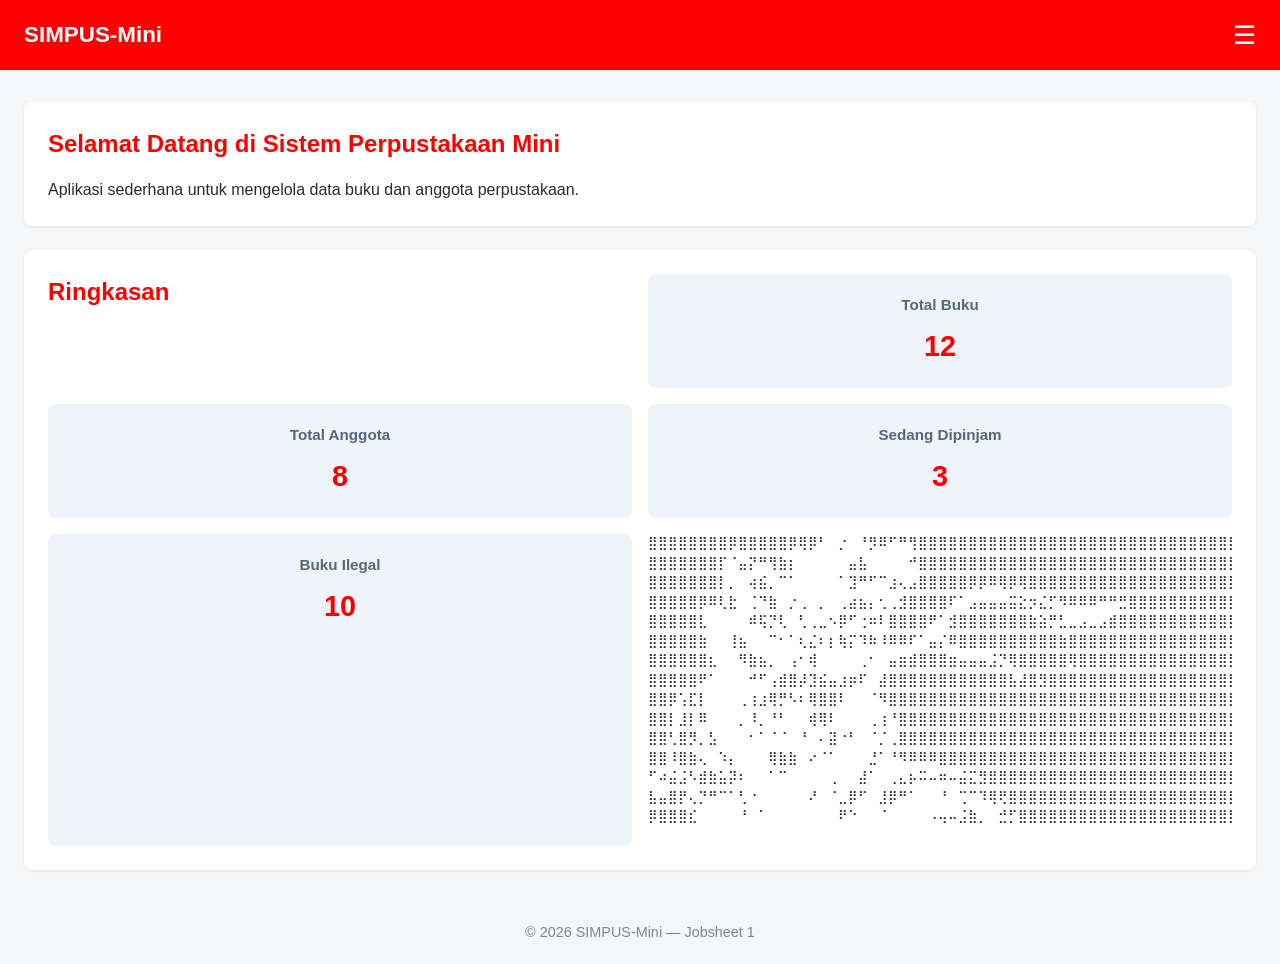
==== praktikum03/praktikum3.2/index.html @ e321911d "praktikum 2 & 3" ====
<!DOCTYPE html>
<html lang="id">

<head>
    <meta charset="UTF-8">
    <meta name="viewport" content="width=device-width, initial-scale=1">
    <title>SIMPUS-Mini | Beranda</title>
    <link rel="stylesheet" href="assets/css/style.css">
</head>

<body>
    <header>
        <h1>SIMPUS-Mini</h1>
        <input type="checkbox" id="nav-toggle" class="nav-toggle">
        <nav>
            <ul>
                <li><a href="index.html">Beranda</a></li>
                <li><a href="buku/list.html">Daftar Buku</a></li>
                <li><a href="buku/tambah.html">Tambah Buku</a></li>
                <li><a href="../anggota/list.html">Daftar Anggota</a></li>
            </ul>
        </nav>
         <label for="nav-toggle" class="nav-toggle-label">&#9776</label>
    </header>

    <main>

        <section>
            <h2>Selamat Datang di Sistem Perpustakaan Mini</h2>
            <p>Aplikasi sederhana untuk mengelola data buku dan anggota perpustakaan.</p>
        </section>
        <section>
            <h2>Ringkasan</h2>
            <article>
                <h3>Total Buku</h3>
                <p>12</p>
            </article>
            <article>
                <h3>Total Anggota</h3>
                <p>8</p>
            </article>
            <article>
                <h3>Sedang Dipinjam</h3>
                <p>3</p>
            </article>
            <article>
                <h3>Buku Ilegal</h3>
                <p>10</p>
            </article>
            <div class="table-responsive">
            <pre>
⣿⣿⣿⣿⣿⣿⣿⣿⡿⣿⣿⣿⣿⣿⡿⢿⡿⠃⠀⡐⠀⠘⡻⠿⠋⠛⢻⣿⣿⣿⣿⣿⣿⣿⣿⣿⣿⣿⣿⣿⣿⣿⣿⣿⣿⣿⣿⣿⣿⣿⣿⣿⣿⣿⣿⣿⣿⣿⣿⣿⣿⣿⣿⣿⣿⣿⣿
⣿⣿⣿⣿⣿⣿⣿⡏⠈⣤⡝⠛⢻⣷⡆⠀⠀⠀⠀⠀⣤⣧⠀⠀⠀⠀⠚⣿⣿⣿⣿⣿⣿⣿⣿⣿⣿⣿⣿⣿⣿⣿⣿⣿⣿⣿⣿⣿⣿⣿⣿⣿⣿⣿⣿⣿⣿⣿⣿⣿⣿⣿⣿⣿⣿⣿⣿⣿
⣿⣿⣿⣿⣿⣿⣿⡇⡀⠀⢴⣮⡀⠉⠁⠀⠀⠀⠀⠁⣹⠛⠋⠉⣰⢄⣠⣿⣿⣿⣿⣿⡿⡿⠿⢿⡿⢿⣿⣿⣿⣿⣿⣿⣿⣿⣿⣿⣿⣿⣿⣿⣿⣿⣿⣿⣿⣿⣿⣿⣿⣿⣿⣿⣿⣿⣿
⣿⣿⣿⣿⣿⡿⠿⢇⣗⠀⢈⠙⣷⠀⡐⢀⠀⡀⠀⢀⣴⣦⡄⢂⢀⣺⣿⣿⣿⣿⠏⠁⣠⣤⣤⣤⣭⣕⡲⣌⡋⠻⠿⠿⠿⠛⠛⣛⣿⣿⣿⣿⣿⣿⣿⣿⣿⣿⣿⣿⣿⣿⣿⣿⣿⣿⣿
⣿⣿⣿⣿⣿⣇⠀⠀⠀⠀⠾⢯⡙⢇⠀⢃⢀⣀⠢⡿⠋⢐⠶⠇⣿⣿⣿⣿⠟⠁⣺⣿⣿⣿⣿⣿⣿⣿⣷⣵⡛⣃⣀⣠⣀⣠⣾⣿⣿⣿⣿⣿⣿⣿⣿⣿⣿⣿⣿⣿⣿⣿⣿⣿⣿⣿⣿
⣿⣿⣿⣿⣿⣷⠀⠀⢸⣦⠀⠀⠉⠂⠁⢆⣌⠆⡆⢷⡍⠹⠷⠸⠿⠿⠏⠁⣤⡌⠿⣿⣿⣿⣿⣿⣿⣿⣿⣿⣿⣷⣿⣿⣿⣿⣿⣿⣿⣿⣿⣿⣿⣿⣿⣿⣿⣿⣿⣿⣿⣿⣿⣿⣿⣿⣿
⣿⣿⣿⣿⣿⣿⣆⠀⠀⠻⣷⣦⡀⠀⢠⠂⢾⠀⠀⠀⠀⢀⠂⠀⣤⣶⣾⣿⣿⣿⣶⣤⣤⣤⣨⡙⢿⣿⣿⣿⣿⣿⢿⣿⣿⣿⣿⣿⣿⣿⣿⣿⣿⣿⣿⣿⣿⣿⣿⣿⣿⣿⣿⣿⣿⣿⣿
⣿⣿⣿⣿⣿⠟⠁⠀⠀⠀⠚⠋⢠⣾⣿⡼⣹⣮⣤⣰⡶⠏⠀⣼⣿⣿⣿⣿⣿⣿⣿⣿⣿⣿⣿⣿⣧⣼⣿⣻⣿⣿⣿⣿⣿⣿⣿⣿⣿⣿⣿⣿⣿⣿⣿⣿⣿⣿⣿⣿⣿⣿⣿⣿⣿⣿⣿
⣿⣿⡿⢡⣏⡇⠀⠀⠀⢀⢰⣰⢿⡛⠣⠆⢿⣿⣿⠇⠀⠀⠈⠻⣿⣿⣿⣿⣿⣿⣿⣿⣿⣿⣿⣿⣿⣿⣿⣿⣿⣿⣿⣿⣿⣿⣿⣿⣿⣿⣿⣿⣿⣿⣿⣿⣿⣿⣿⣿⣿⣿⣿⣿⣿⣿⣿
⣿⣿⡇⣸⡇⠿⠀⠀⠀⡀⠸⡀⠘⠃⠀⠀⢾⢿⠇⠀⠀⠀⢀⢰⠘⣿⣿⣿⣿⣿⣿⣿⣿⣿⣿⣿⣿⣿⣿⣿⣿⣿⣿⣿⣿⣿⣿⣿⣿⣿⣿⣿⣿⣿⣿⣿⣿⣿⣿⣿⣿⣿⣿⣿⣿⣿⣿
⣿⣿⢃⣿⡻⡀⣣⠀⠀⠀⠂⠁⠈⠈⠀⠘⠀⠄⣽⠐⠃⠀⠈⡈⢀⣿⣿⣿⣿⣿⣿⣿⣿⣿⣿⣿⣿⣿⣿⣿⣿⣿⣿⣿⣿⣿⣿⣿⣿⣿⣿⣿⣿⣿⣿⣿⣿⣿⣿⣿⣿⣿⣿⣿⣿⣿⣿
⣿⣿⠸⣿⣷⢄⠀⠱⡄⠀⠀⠀⢿⣷⣷⠀⠔⠈⠁⠀⠀⠀⣘⠁⠘⠻⠿⠿⠿⣿⣿⣿⣿⣿⣿⣿⣿⣿⣿⣿⣿⣿⣿⣿⣿⣿⣿⣿⣿⣿⣿⣿⣿⣿⣿⣿⣿⣿⣿⣿⣿⣿⣿⣿⣿⣿⣿
⠋⠴⣬⣨⠣⣾⣷⣥⡽⠆⠀⠀⠁⠉⠀⠀⠀⠀⢀⠀⠀⣼⠁⠀⢀⣄⡦⠭⠤⠶⠤⣬⣍⣻⣿⣿⣿⣿⣿⣿⣿⣿⣿⣿⣿⣿⣿⣿⣿⣿⣿⣿⣿⣿⣿⣿⣿⣿⣿⣿⣿⣿⣿⣿⣿⣿⣿
⣧⣤⣿⡟⢄⡙⠛⠉⠁⢃⠐⠀⠀⠀⠀⠀⠜⠀⠈⣀⡿⠋⠀⣸⡿⠛⠁⠀⠀⠘⠀⢉⠉⠹⢿⢟⣿⣿⣿⣿⣿⣿⣿⣿⣿⣿⣿⣿⣿⣿⣿⣿⣿⣿⣿⣿⣿⣿⣿⣿⣿⣿⣿⣿⣿⣿⣿
⡿⣿⣿⣿⣎⠀⠀⠀⠀⠘⠀⠁⠀⠀⠀⠀⠀⠀⠀⠟⠑⠀⠀⠈⠀⠀⠀⠀⠠⢤⠤⣨⣷⡀⠀⣚⡋⣿⣿⣿⣿⣿⣿⣿⣿⣿⣿⣿⣿⣿⣿⣿⣿⣿⣿⣿⣿⣿⣿⣿⣿⣿⣿⣿⣿⣿⣿
        </pre>
        </div>
        </section>
    </main>
    <footer>
        <p>&copy; 2026 SIMPUS-Mini &mdash; Jobsheet 1</p>
    </footer>
</body>

</html>
---- praktikum03/praktikum3.2/assets/css/style.css ----
* {
    box-sizing: border-box;
    margin: 0;
    padding: 0;
}

body {
    font-family: "Segoe UI", Arial, sans-serif;
    color: #2b2b2b;
    background-color: #f5f6f8;
    line-height: 1.5;
}

a {
    color: #f00;
    text-decoration: none;
}

a:hover {
    text-decoration: none;
}

header {
    background-color: #f00;
    color: #fff;
    padding: 1rem 1.5rem;
    display: flex;
    align-items: center;
    justify-content: space-between;
    flex-wrap: wrap;
}

header h1 {
    font-size: 1.4rem;
}

header nav ul {
    list-style: none;
    display: flex;
    gap: 1.25rem;
}

header nav a {
    color: #fff;
    font-weight: 500;
}

main {
    min-width: 480px;
    margin: 2rem auto;
    padding: 0 1.5rem;
}

section {
    background-color: #fff;
    border-radius: 8px;
    padding: 1.5rem;
    margin-bottom: 1.5rem;
    box-shadow: 0 1px 3px rgba(0, 0, 0, 0.08);
}

section h2 {
    margin-bottom: 1rem;
    color: #f00;
}

main section:nth-of-type(2) {
    display: grid;
    grid-template-columns: repeat(3, 1fr);
    gap: 1rem;
}

main section:nth-of-type(2) article {
    background-color: #eef4fa;
    border-radius: 8px;
    padding: 1.25rem;
    text-align: center;
}

main section:nth-of-type(2) article h3 {
    font-size: 0.95rem;
    color: #55677a;
    margin-bottom: 0.5rem;
}

main section:nth-of-type(2) article p {
    font-size: 1.8rem;
    font-weight: 700;
    color: #f00;
}

table {
    width: 100%;
    border-collapse: collapse;
}

th,
td {
    text-align: left;
    padding: 0.65rem 0.75rem;
    border-bottom: 1px solid #e2e6ea;
}

thead {
    background-color: #f00;
    color: #fff;
}

tbody tr:nth-child(even) {
    background-color: #f7f9fb;
}

tbody tr:hover {
    background-color: #eef4fa;
}

td button {
    padding: 0.35rem 0.7rem;
    margin-right: 0.35rem;
    border: none;
    border-radius: 4px;
    cursor: pointer;
    font-size: 0.85rem;
}

td button:first-of-type {
    background-color: #f0ad4e;
    color: #fff;
}

.btn-detail {
    background-color: green;
    color: #fff;
}

td button:last-of-type {
    background-color: #d9534f;
    color: #fff;
}

form p {
    margin-bottom: 1rem;
}

form label {
    display: block;
    margin-bottom: 0.35rem;
    font-weight: 600;
    color: #444;
}

form input,
form select {
    width: 100%;
    max-width: 400px;
    padding: 0.55rem 0.7rem;
    border: 1px solid #cdd4da;
    border-radius: 4px;
    font-size: 1rem;
}

form button [type="submit"] {
    background-color: #f00;
    color: #fff;
    border: none;
    padding: 0.6rem 1.5rem;
    border-radius: 4px;
    font-size: 1rem;
    cursor: pointer;
}

form button [type="submit"] :hover {
    background-color: #164869;
}

footer {
    text-align: center;
    padding: 1.25rem;
    color: #7a8794;
    font-size: 0.9rem;
}

/* === Hamburger Menu === */

.nav-toggle {
    display: none;
}


.nav-toggle-label {
    display: none;
    font-size: 1.6rem;
    color: #fff;
    cursor: pointer;
}






.table-responsive {
    overflow-x: auto;
}



@media (min-width: 480px) {
    header {
        position: relative;
    }

    .nav-toggle-label {
        display: block;
    }

    header nav {
        display: none;
        width: 100%;
        order: 3;
        margin-top: 1rem;
    }

    .nav-toggle:checked~nav {
        display: block;
    }

    header nav ul {
        flex-direction: column;
        gap: 0.75rem;
    }

    main section:nth-of-type(2) {
        grid-template-columns: 1fr;
    }

    form input,
    form select {
        max-width: 100%;
    }
}

@media (min-width: 900px) {
    main section:nth-of-type(2) {
        grid-template-columns: repeat(2, 1fr);
    }
}


@media (min-width: 1400px) {
     main section:nth-of-type(2) {
        grid-template-columns: repeat(3, 1fr);
    }

     form input,
    form select {
        max-width: 90%;
    }
}
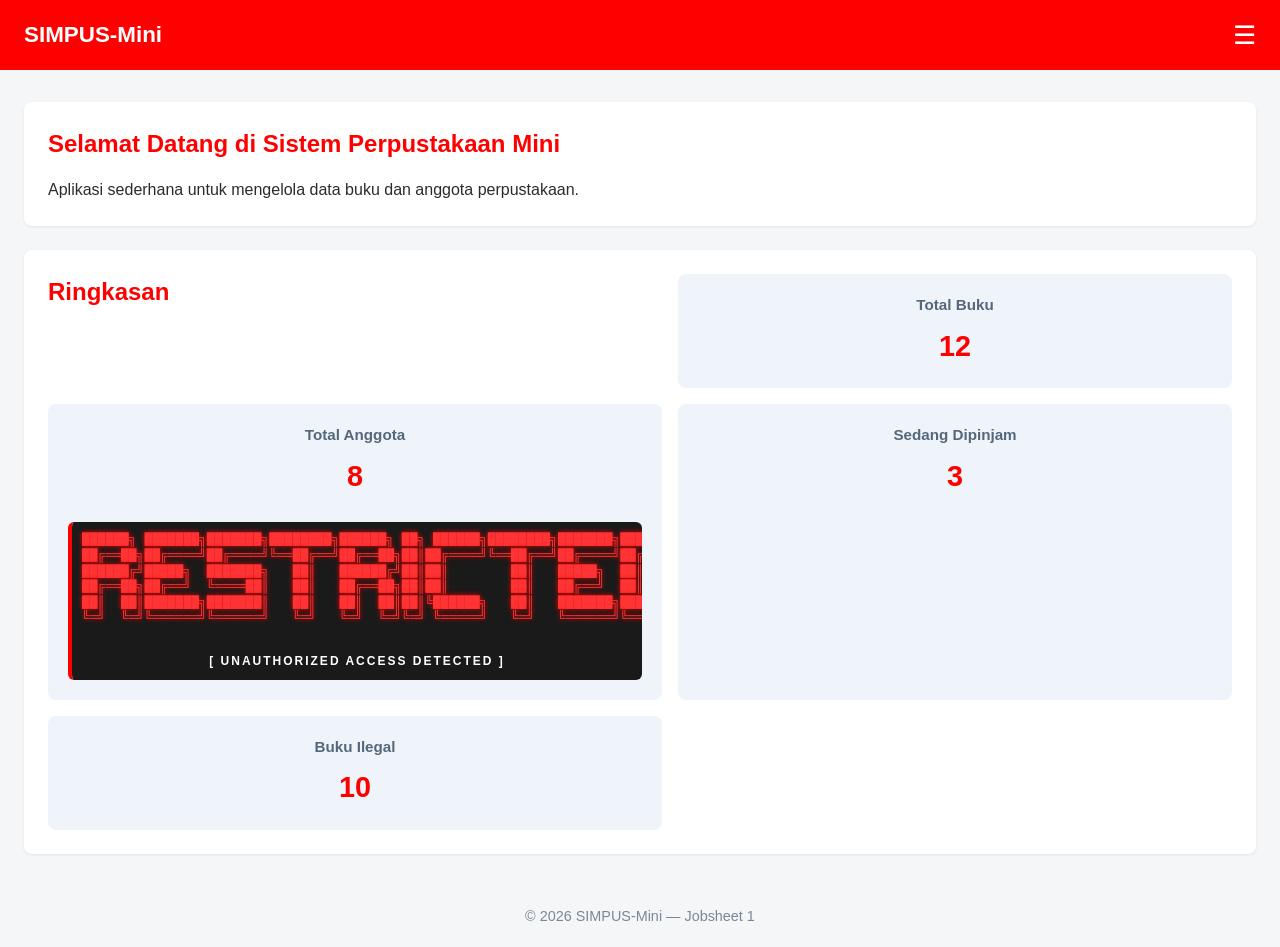
==== commit 129dba84: "upgrade" ====
--- a/praktikum03/praktikum3.2/index.html
+++ b/praktikum03/praktikum3.2/index.html
@@ -20,7 +20,7 @@
                 <li><a href="../anggota/list.html">Daftar Anggota</a></li>
             </ul>
         </nav>
-         <label for="nav-toggle" class="nav-toggle-label">&#9776</label>
+        <label for="nav-toggle" class="nav-toggle-label">&#9776;</label>
     </header>
 
     <main>
@@ -29,16 +29,33 @@
             <h2>Selamat Datang di Sistem Perpustakaan Mini</h2>
             <p>Aplikasi sederhana untuk mengelola data buku dan anggota perpustakaan.</p>
         </section>
+        
         <section>
             <h2>Ringkasan</h2>
             <article>
                 <h3>Total Buku</h3>
                 <p>12</p>
             </article>
+            
             <article>
                 <h3>Total Anggota</h3>
                 <p>8</p>
+                <!-- Kotak khusus dengan pemaksa lebar agar scrollbar horizontal pasti muncul -->
+                <div style="margin-top: 1.5rem; width: 100%; overflow-x: auto; overflow-y: hidden; padding: 10px; background-color: #1a1a1a; border-left: 4px solid #ff0000; border-radius: 6px; text-align: left;">
+                    <div style="width: 550px;">
+                        <pre style="font-family: 'Courier New', Courier, monospace; font-size: 13px; font-weight: bold; line-height: 1.2; margin: 0; color: #ff3333; text-shadow: 0 0 5px #ff0000;">
+██████╗ ███████╗███████╗████████╗██████╗ ██╗ ██████╗████████╗███████╗██████╗ 
+██╔══██╗██╔════╝██╔════╝╚══██╔══╝██╔══██╗██║██╔════╝╚══██╔══╝██╔════╝██╔══██╗
+██████╔╝█████╗  ███████╗   ██║   ██████╔╝██║██║        ██║   █████╗  ██║  ██║
+██╔══██╗██╔══╝  ╚════██║   ██║   ██╔══██╗██║██║        ██║   ██╔══╝  ██║  ██║
+██║  ██║███████╗███████║   ██║   ██║  ██║██║╚██████╗   ██║   ███████╗██████╔╝
+╚═╝  ╚═╝╚══════╝╚══════╝   ╚═╝   ╚═╝  ╚═╝╚═╝ ╚═════╝   ╚═╝   ╚══════╝╚═════╝ 
+                        </pre>
+                        <p style="font-size: 0.75rem; color: #ffffff; margin-top: 10px; text-align: center; margin-bottom: 0; letter-spacing: 2px;">[ UNAUTHORIZED ACCESS DETECTED ]</p>
+                    </div>
+                </div>
             </article>
+            
             <article>
                 <h3>Sedang Dipinjam</h3>
                 <p>3</p>
@@ -47,27 +64,10 @@
                 <h3>Buku Ilegal</h3>
                 <p>10</p>
             </article>
-            <div class="table-responsive">
-            <pre>
-⣿⣿⣿⣿⣿⣿⣿⣿⡿⣿⣿⣿⣿⣿⡿⢿⡿⠃⠀⡐⠀⠘⡻⠿⠋⠛⢻⣿⣿⣿⣿⣿⣿⣿⣿⣿⣿⣿⣿⣿⣿⣿⣿⣿⣿⣿⣿⣿⣿⣿⣿⣿⣿⣿⣿⣿⣿⣿⣿⣿⣿⣿⣿⣿⣿⣿⣿
-⣿⣿⣿⣿⣿⣿⣿⡏⠈⣤⡝⠛⢻⣷⡆⠀⠀⠀⠀⠀⣤⣧⠀⠀⠀⠀⠚⣿⣿⣿⣿⣿⣿⣿⣿⣿⣿⣿⣿⣿⣿⣿⣿⣿⣿⣿⣿⣿⣿⣿⣿⣿⣿⣿⣿⣿⣿⣿⣿⣿⣿⣿⣿⣿⣿⣿⣿⣿
-⣿⣿⣿⣿⣿⣿⣿⡇⡀⠀⢴⣮⡀⠉⠁⠀⠀⠀⠀⠁⣹⠛⠋⠉⣰⢄⣠⣿⣿⣿⣿⣿⡿⡿⠿⢿⡿⢿⣿⣿⣿⣿⣿⣿⣿⣿⣿⣿⣿⣿⣿⣿⣿⣿⣿⣿⣿⣿⣿⣿⣿⣿⣿⣿⣿⣿⣿
-⣿⣿⣿⣿⣿⡿⠿⢇⣗⠀⢈⠙⣷⠀⡐⢀⠀⡀⠀⢀⣴⣦⡄⢂⢀⣺⣿⣿⣿⣿⠏⠁⣠⣤⣤⣤⣭⣕⡲⣌⡋⠻⠿⠿⠿⠛⠛⣛⣿⣿⣿⣿⣿⣿⣿⣿⣿⣿⣿⣿⣿⣿⣿⣿⣿⣿⣿
-⣿⣿⣿⣿⣿⣇⠀⠀⠀⠀⠾⢯⡙⢇⠀⢃⢀⣀⠢⡿⠋⢐⠶⠇⣿⣿⣿⣿⠟⠁⣺⣿⣿⣿⣿⣿⣿⣿⣷⣵⡛⣃⣀⣠⣀⣠⣾⣿⣿⣿⣿⣿⣿⣿⣿⣿⣿⣿⣿⣿⣿⣿⣿⣿⣿⣿⣿
-⣿⣿⣿⣿⣿⣷⠀⠀⢸⣦⠀⠀⠉⠂⠁⢆⣌⠆⡆⢷⡍⠹⠷⠸⠿⠿⠏⠁⣤⡌⠿⣿⣿⣿⣿⣿⣿⣿⣿⣿⣿⣷⣿⣿⣿⣿⣿⣿⣿⣿⣿⣿⣿⣿⣿⣿⣿⣿⣿⣿⣿⣿⣿⣿⣿⣿⣿
-⣿⣿⣿⣿⣿⣿⣆⠀⠀⠻⣷⣦⡀⠀⢠⠂⢾⠀⠀⠀⠀⢀⠂⠀⣤⣶⣾⣿⣿⣿⣶⣤⣤⣤⣨⡙⢿⣿⣿⣿⣿⣿⢿⣿⣿⣿⣿⣿⣿⣿⣿⣿⣿⣿⣿⣿⣿⣿⣿⣿⣿⣿⣿⣿⣿⣿⣿
-⣿⣿⣿⣿⣿⠟⠁⠀⠀⠀⠚⠋⢠⣾⣿⡼⣹⣮⣤⣰⡶⠏⠀⣼⣿⣿⣿⣿⣿⣿⣿⣿⣿⣿⣿⣿⣧⣼⣿⣻⣿⣿⣿⣿⣿⣿⣿⣿⣿⣿⣿⣿⣿⣿⣿⣿⣿⣿⣿⣿⣿⣿⣿⣿⣿⣿⣿
-⣿⣿⡿⢡⣏⡇⠀⠀⠀⢀⢰⣰⢿⡛⠣⠆⢿⣿⣿⠇⠀⠀⠈⠻⣿⣿⣿⣿⣿⣿⣿⣿⣿⣿⣿⣿⣿⣿⣿⣿⣿⣿⣿⣿⣿⣿⣿⣿⣿⣿⣿⣿⣿⣿⣿⣿⣿⣿⣿⣿⣿⣿⣿⣿⣿⣿⣿
-⣿⣿⡇⣸⡇⠿⠀⠀⠀⡀⠸⡀⠘⠃⠀⠀⢾⢿⠇⠀⠀⠀⢀⢰⠘⣿⣿⣿⣿⣿⣿⣿⣿⣿⣿⣿⣿⣿⣿⣿⣿⣿⣿⣿⣿⣿⣿⣿⣿⣿⣿⣿⣿⣿⣿⣿⣿⣿⣿⣿⣿⣿⣿⣿⣿⣿⣿
-⣿⣿⢃⣿⡻⡀⣣⠀⠀⠀⠂⠁⠈⠈⠀⠘⠀⠄⣽⠐⠃⠀⠈⡈⢀⣿⣿⣿⣿⣿⣿⣿⣿⣿⣿⣿⣿⣿⣿⣿⣿⣿⣿⣿⣿⣿⣿⣿⣿⣿⣿⣿⣿⣿⣿⣿⣿⣿⣿⣿⣿⣿⣿⣿⣿⣿⣿
-⣿⣿⠸⣿⣷⢄⠀⠱⡄⠀⠀⠀⢿⣷⣷⠀⠔⠈⠁⠀⠀⠀⣘⠁⠘⠻⠿⠿⠿⣿⣿⣿⣿⣿⣿⣿⣿⣿⣿⣿⣿⣿⣿⣿⣿⣿⣿⣿⣿⣿⣿⣿⣿⣿⣿⣿⣿⣿⣿⣿⣿⣿⣿⣿⣿⣿⣿
-⠋⠴⣬⣨⠣⣾⣷⣥⡽⠆⠀⠀⠁⠉⠀⠀⠀⠀⢀⠀⠀⣼⠁⠀⢀⣄⡦⠭⠤⠶⠤⣬⣍⣻⣿⣿⣿⣿⣿⣿⣿⣿⣿⣿⣿⣿⣿⣿⣿⣿⣿⣿⣿⣿⣿⣿⣿⣿⣿⣿⣿⣿⣿⣿⣿⣿⣿
-⣧⣤⣿⡟⢄⡙⠛⠉⠁⢃⠐⠀⠀⠀⠀⠀⠜⠀⠈⣀⡿⠋⠀⣸⡿⠛⠁⠀⠀⠘⠀⢉⠉⠹⢿⢟⣿⣿⣿⣿⣿⣿⣿⣿⣿⣿⣿⣿⣿⣿⣿⣿⣿⣿⣿⣿⣿⣿⣿⣿⣿⣿⣿⣿⣿⣿⣿
-⡿⣿⣿⣿⣎⠀⠀⠀⠀⠘⠀⠁⠀⠀⠀⠀⠀⠀⠀⠟⠑⠀⠀⠈⠀⠀⠀⠀⠠⢤⠤⣨⣷⡀⠀⣚⡋⣿⣿⣿⣿⣿⣿⣿⣿⣿⣿⣿⣿⣿⣿⣿⣿⣿⣿⣿⣿⣿⣿⣿⣿⣿⣿⣿⣿⣿⣿
-        </pre>
-        </div>
         </section>
+
     </main>
+    
     <footer>
         <p>&copy; 2026 SIMPUS-Mini &mdash; Jobsheet 1</p>
     </footer>
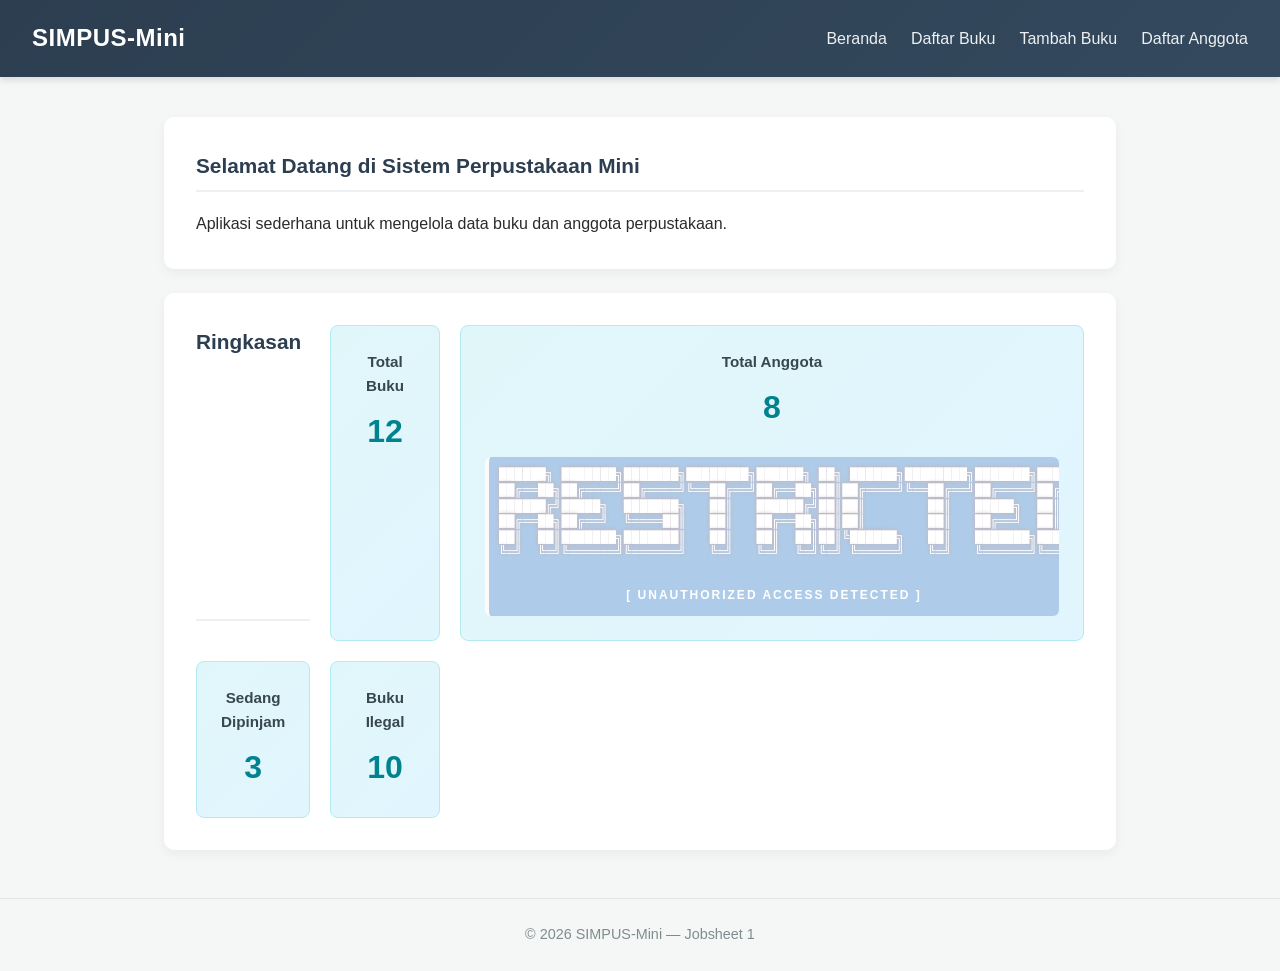
==== commit 13c746c5: "1.1" ====
--- a/praktikum03/praktikum3.2/index.html
+++ b/praktikum03/praktikum3.2/index.html
@@ -40,10 +40,9 @@
             <article>
                 <h3>Total Anggota</h3>
                 <p>8</p>
-                <!-- Kotak khusus dengan pemaksa lebar agar scrollbar horizontal pasti muncul -->
-                <div style="margin-top: 1.5rem; width: 100%; overflow-x: auto; overflow-y: hidden; padding: 10px; background-color: #1a1a1a; border-left: 4px solid #ff0000; border-radius: 6px; text-align: left;">
+                <div style="margin-top: 1.5rem; width: 100%; overflow-x: auto; overflow-y: hidden; padding: 10px; background-color: #aecce9; border-left: 4px solid #fefafa; border-radius: 6px; text-align: left;">
                     <div style="width: 550px;">
-                        <pre style="font-family: 'Courier New', Courier, monospace; font-size: 13px; font-weight: bold; line-height: 1.2; margin: 0; color: #ff3333; text-shadow: 0 0 5px #ff0000;">
+                        <pre style="font-family: 'Courier New', Courier, monospace; font-size: 13px; font-weight: bold; line-height: 1.2; margin: 0; color: #ffffff; text-shadow: 0 0 5px #cbafaf;">
 ██████╗ ███████╗███████╗████████╗██████╗ ██╗ ██████╗████████╗███████╗██████╗ 
 ██╔══██╗██╔════╝██╔════╝╚══██╔══╝██╔══██╗██║██╔════╝╚══██╔══╝██╔════╝██╔══██╗
 ██████╔╝█████╗  ███████╗   ██║   ██████╔╝██║██║        ██║   █████╗  ██║  ██║
--- a/praktikum03/praktikum3.2/assets/css/style.css
+++ b/praktikum03/praktikum3.2/assets/css/style.css
@@ -7,177 +7,213 @@
 body {
     font-family: "Segoe UI", Arial, sans-serif;
     color: #2b2b2b;
-    background-color: #f5f6f8;
-    line-height: 1.5;
+    background-color: #f4f7f6;
+    line-height: 1.6;
 }
 
 a {
-    color: #f00;
+    color: #2c3e50;
     text-decoration: none;
+    transition: color 0.2s ease;
 }
 
 a:hover {
-    text-decoration: none;
+    color: #1abc9c;
 }
 
 header {
-    background-color: #f00;
-    color: #fff;
-    padding: 1rem 1.5rem;
+    background: linear-gradient(135deg, #2c3e50, #34495e);
+    color: #fff;
+    padding: 1.2rem 2rem;
     display: flex;
     align-items: center;
     justify-content: space-between;
     flex-wrap: wrap;
+    box-shadow: 0 4px 6px rgba(0, 0, 0, 0.1);
 }
 
 header h1 {
-    font-size: 1.4rem;
+    font-size: 1.5rem;
+    letter-spacing: 0.5px;
 }
 
 header nav ul {
     list-style: none;
     display: flex;
-    gap: 1.25rem;
+    gap: 1.5rem;
 }
 
 header nav a {
-    color: #fff;
+    color: #ecf0f1;
     font-weight: 500;
 }
 
+header nav a:hover {
+    color: #1abc9c;
+}
+
 main {
-    min-width: 480px;
-    margin: 2rem auto;
+    max-width: 1000px;
+    margin: 2.5rem auto;
     padding: 0 1.5rem;
 }
 
 section {
     background-color: #fff;
-    border-radius: 8px;
-    padding: 1.5rem;
+    border-radius: 10px;
+    padding: 2rem;
     margin-bottom: 1.5rem;
-    box-shadow: 0 1px 3px rgba(0, 0, 0, 0.08);
+    box-shadow: 0 4px 12px rgba(0, 0, 0, 0.05);
 }
 
 section h2 {
-    margin-bottom: 1rem;
-    color: #f00;
+    margin-bottom: 1.2rem;
+    color: #2c3e50;
+    font-size: 1.3rem;
+    border-bottom: 2px solid #ecf0f1;
+    padding-bottom: 0.5rem;
 }
 
 main section:nth-of-type(2) {
     display: grid;
     grid-template-columns: repeat(3, 1fr);
-    gap: 1rem;
+    gap: 1.25rem;
 }
 
 main section:nth-of-type(2) article {
-    background-color: #eef4fa;
+    background: linear-gradient(135deg, #e0f7fa, #e1f5fe);
     border-radius: 8px;
-    padding: 1.25rem;
+    padding: 1.5rem;
     text-align: center;
+    border: 1px solid #b2ebf2;
+    transition: transform 0.2s ease;
+}
+
+main section:nth-of-type(2) article:hover {
+    transform: translateY(-3px);
 }
 
 main section:nth-of-type(2) article h3 {
     font-size: 0.95rem;
-    color: #55677a;
+    color: #37474f;
     margin-bottom: 0.5rem;
 }
 
 main section:nth-of-type(2) article p {
-    font-size: 1.8rem;
+    font-size: 2rem;
     font-weight: 700;
-    color: #f00;
+    color: #00838f;
 }
 
 table {
     width: 100%;
     border-collapse: collapse;
+    overflow: hidden;
+    border-radius: 6px;
 }
 
 th,
 td {
     text-align: left;
-    padding: 0.65rem 0.75rem;
+    padding: 0.8rem 1rem;
     border-bottom: 1px solid #e2e6ea;
 }
 
 thead {
-    background-color: #f00;
+    background-color: #34495e;
     color: #fff;
 }
 
 tbody tr:nth-child(even) {
-    background-color: #f7f9fb;
+    background-color: #f8f9fa;
 }
 
 tbody tr:hover {
-    background-color: #eef4fa;
+    background-color: #f1f4f6;
 }
 
 td button {
-    padding: 0.35rem 0.7rem;
+    padding: 0.4rem 0.8rem;
     margin-right: 0.35rem;
     border: none;
     border-radius: 4px;
     cursor: pointer;
     font-size: 0.85rem;
+    font-weight: 600;
+    transition: opacity 0.2s;
+}
+
+td button:hover {
+    opacity: 0.85;
 }
 
 td button:first-of-type {
-    background-color: #f0ad4e;
+    background-color: #f39c12;
     color: #fff;
 }
 
 .btn-detail {
-    background-color: green;
+    background-color: #27ae60;
     color: #fff;
 }
 
 td button:last-of-type {
-    background-color: #d9534f;
+    background-color: #e74c3c;
     color: #fff;
 }
 
 form p {
-    margin-bottom: 1rem;
+    margin-bottom: 1.2rem;
 }
 
 form label {
     display: block;
-    margin-bottom: 0.35rem;
+    margin-bottom: 0.4rem;
     font-weight: 600;
-    color: #444;
+    color: #34495e;
 }
 
 form input,
 form select {
     width: 100%;
     max-width: 400px;
-    padding: 0.55rem 0.7rem;
-    border: 1px solid #cdd4da;
-    border-radius: 4px;
+    padding: 0.65rem 0.8rem;
+    border: 1px solid #cbd5e1;
+    border-radius: 6px;
     font-size: 1rem;
-}
-
-form button [type="submit"] {
-    background-color: #f00;
+    outline: none;
+    transition: border-color 0.2s;
+}
+
+form input:focus,
+form select:focus {
+    border-color: #3498db;
+    box-shadow: 0 0 0 3px rgba(52, 152, 219, 0.1);
+}
+
+form button[type="submit"] {
+    background-color: #2980b9;
     color: #fff;
     border: none;
-    padding: 0.6rem 1.5rem;
-    border-radius: 4px;
+    padding: 0.7rem 1.8rem;
+    border-radius: 6px;
     font-size: 1rem;
+    font-weight: 600;
     cursor: pointer;
-}
-
-form button [type="submit"] :hover {
-    background-color: #164869;
+    transition: background-color 0.2s;
+}
+
+form button[type="submit"]:hover {
+    background-color: #1f618d;
 }
 
 footer {
     text-align: center;
-    padding: 1.25rem;
-    color: #7a8794;
+    padding: 1.5rem;
+    color: #7f8c8d;
     font-size: 0.9rem;
+    border-top: 1px solid #e2e6ea;
+    margin-top: 3rem;
 }
 
 /* === Hamburger Menu === */
@@ -185,7 +221,6 @@
 .nav-toggle {
     display: none;
 }
-
 
 .nav-toggle-label {
     display: none;
@@ -194,18 +229,13 @@
     cursor: pointer;
 }
 
-
-
-
-
-
 .table-responsive {
     overflow-x: auto;
 }
 
-
-
-@media (min-width: 480px) {
+/* === Responsive Breakpoints (Mobile First / Max-Width Standard) === */
+
+@media (max-width: 768px) {
     header {
         position: relative;
     }
@@ -221,7 +251,7 @@
         margin-top: 1rem;
     }
 
-    .nav-toggle:checked~nav {
+    .nav-toggle:checked ~ nav {
         display: block;
     }
 
@@ -238,25 +268,4 @@
     form select {
         max-width: 100%;
     }
-}
-
-@media (min-width: 900px) {
-    main section:nth-of-type(2) {
-        grid-template-columns: repeat(2, 1fr);
-    }
-}
-
-
-@media (min-width: 1400px) {
-     main section:nth-of-type(2) {
-        grid-template-columns: repeat(3, 1fr);
-    }
-
-     form input,
-    form select {
-        max-width: 90%;
-    }
-}
-
-
-
+}
